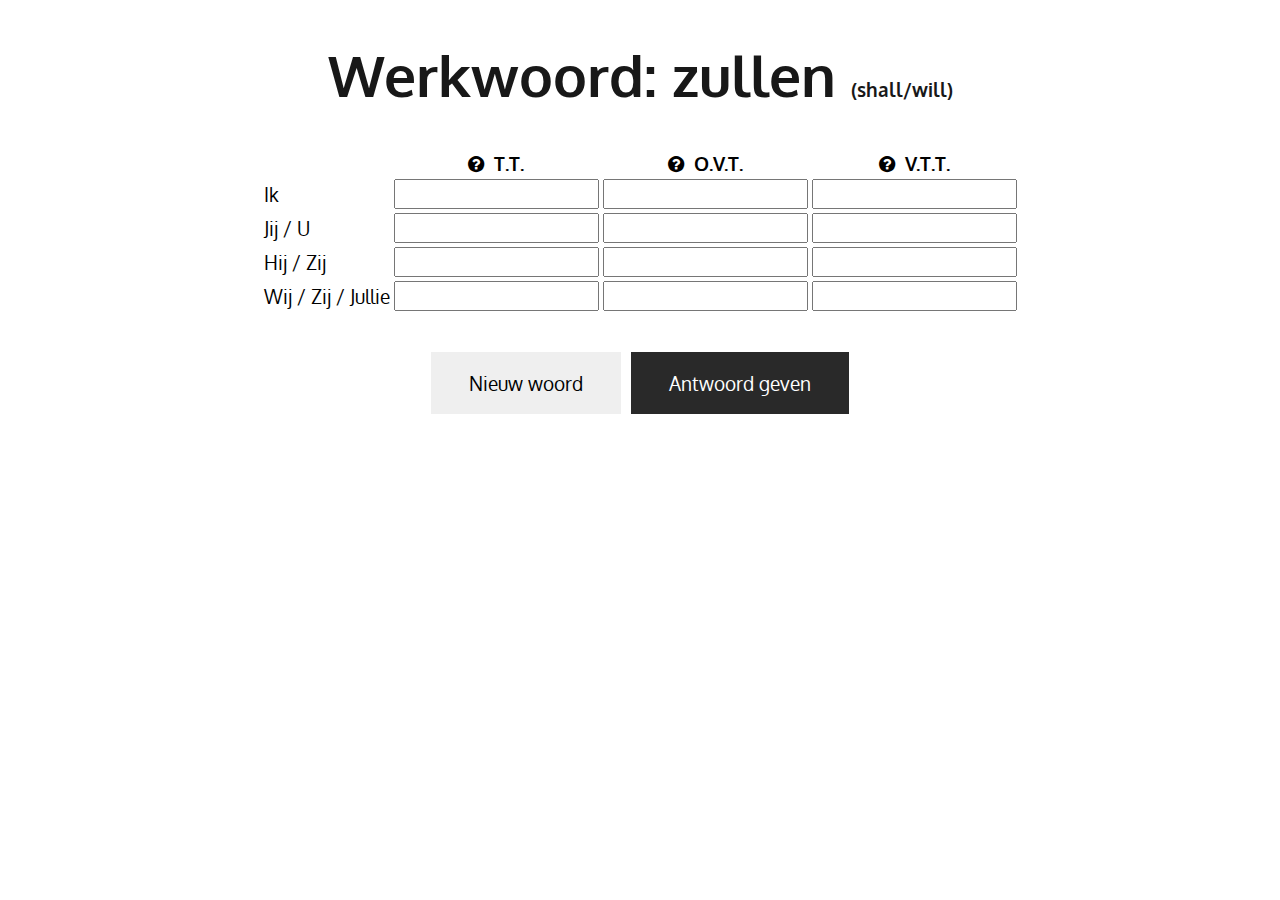
==== index.html @ b5f71947 "add basic functionality to check answer" ====
<!DOCTYPE html>
<html lang="en">
<head>
  <meta charset="UTF-8">
  <meta name="viewport" content="width=device-width, initial-scale=1.0">
  <title>Welke Woorden</title>
  <link rel="stylesheet" href="https://fonts.googleapis.com/css2?family=Oxygen:wght@300;700&display=swap"> 
  <link rel="stylesheet" href="https://cdnjs.cloudflare.com/ajax/libs/font-awesome/4.7.0/css/font-awesome.min.css">
  <link rel="stylesheet" href="style.css">
</head>
<body>
  <div class="werkwoord">
    <h1 class="werkwoord"></h1>
  </div>
  <div class="inputTable">
    <table>
      <thead>
        <tr>
          <th></th>
          <th title="Tegenwoordige tijd / Present tense"><i class="fa fa-question-circle"  aria-hidden="true"></i>T.T.</th>
          <th title="Verleden tijd / Simple past tense"><i class="fa fa-question-circle" aria-hidden="true"></i>O.V.T.</th>
          <th title="Voltooid tegenwoordige tijd / Past perfect tense"><i class="fa fa-question-circle" aria-hidden="true"></i>V.T.T.</th>
        </tr>
      </thead>
      <tbody>
        <tr>
          <td>Ik</td>
          <td><input class="wordInput" data-form="iktt" type="text"></td>
          <td><input class="wordInput" data-form="ikovt" type="text"></td>
          <td><input class="wordInput" data-form="ikvtt" type="text"></td>
        </tr>
        <tr>
          <td>Jij / U</td>
          <td><input class="wordInput" data-form="jijtt" type="text"></td>
          <td><input class="wordInput" data-form="jijovt" type="text"></td>
          <td><input class="wordInput" data-form="jijvtt" type="text"></td>
        </tr>
        <tr>
          <td>Hij / Zij</td>
          <td><input class="wordInput" data-form="hijtt" type="text"></td>
          <td><input class="wordInput" data-form="hijovt" type="text"></td>
          <td><input class="wordInput" data-form="hijvtt" type="text"></td>
        </tr>
        <tr>
          <td>Wij / Zij / Jullie</td>
          <td><input class="wordInput" data-form="wijtt" type="text"></td>
          <td><input class="wordInput" data-form="wijovt" type="text"></td>
          <td><input class="wordInput" data-form="wijvtt" type="text"></td>
        </tr>
      </tbody>
    </table>
  </div>
  <div class="buttons">
    <button class="newButton">Nieuw woord</button>
    <button class="answerButton">Antwoord geven</button>
  </div>
  <script src="woordenboek.js"></script>
  <script src="app.js"></script>
</body>
</html>
---- style.css ----
/* -------------------- General styling -------------------- */

:root {
  --myFontColour: #181818;
}

body {
  margin-left: 0;
  margin-right: 0;
  margin-top: 0;
}

html {
  height: 100%;
  width: 100%;
}

/* -------------------- Font styling -------------------- */

* {
  font-family: 'Oxygen', sans-serif;
  font-size: 19px;
}

p {
  font-size: 19px;
}

h1 {
  text-align: center;
  margin: 2rem;
  font-size: 3rem;
  color: var(--myFontColour);
}

.help {
  font-size: 19px;
}

/* -------------------- Table styling -------------------- */

.inputTable,
.buttons {
  display: flex;
  justify-content: center;
  align-items: center;  
}

.inputTable {
  margin-top: 2rem;
  margin-bottom: 2rem;
}

/* -------------------- Icon styling -------------------- */

.fa-question-circle {
  margin-right: 10px;
}

/* -------------------- Button styling -------------------- */

button {
  display: inline-block;
  border: none;
  padding: 1rem 2rem;
  margin-left: 5px;
  margin-right: 5px;
  text-decoration: none;
  font-family: 'Oxygen', sans-serif;
  font-size: 19px;
  cursor: pointer;
  text-align: center;
  transition: background 250ms ease-in-out, 
              transform 150ms ease;
  -webkit-appearance: none;
  -moz-appearance: none;
}

.answerButton {
  background: #292929;
  color: #ffffff;
}

.newButton:hover,
.newButton:focus {
  background-color: #e5e5e5;
}

.answerButton:hover,
.answerButton:focus {
  background: #181818;
}

/* -------------------- Score styling -------------------- */

.wrong {
  color: #A94442;
  background-color: #F2DEDE;
}

.correct {
  color: #3C763D;
  background-color: #DFF0D8;
}
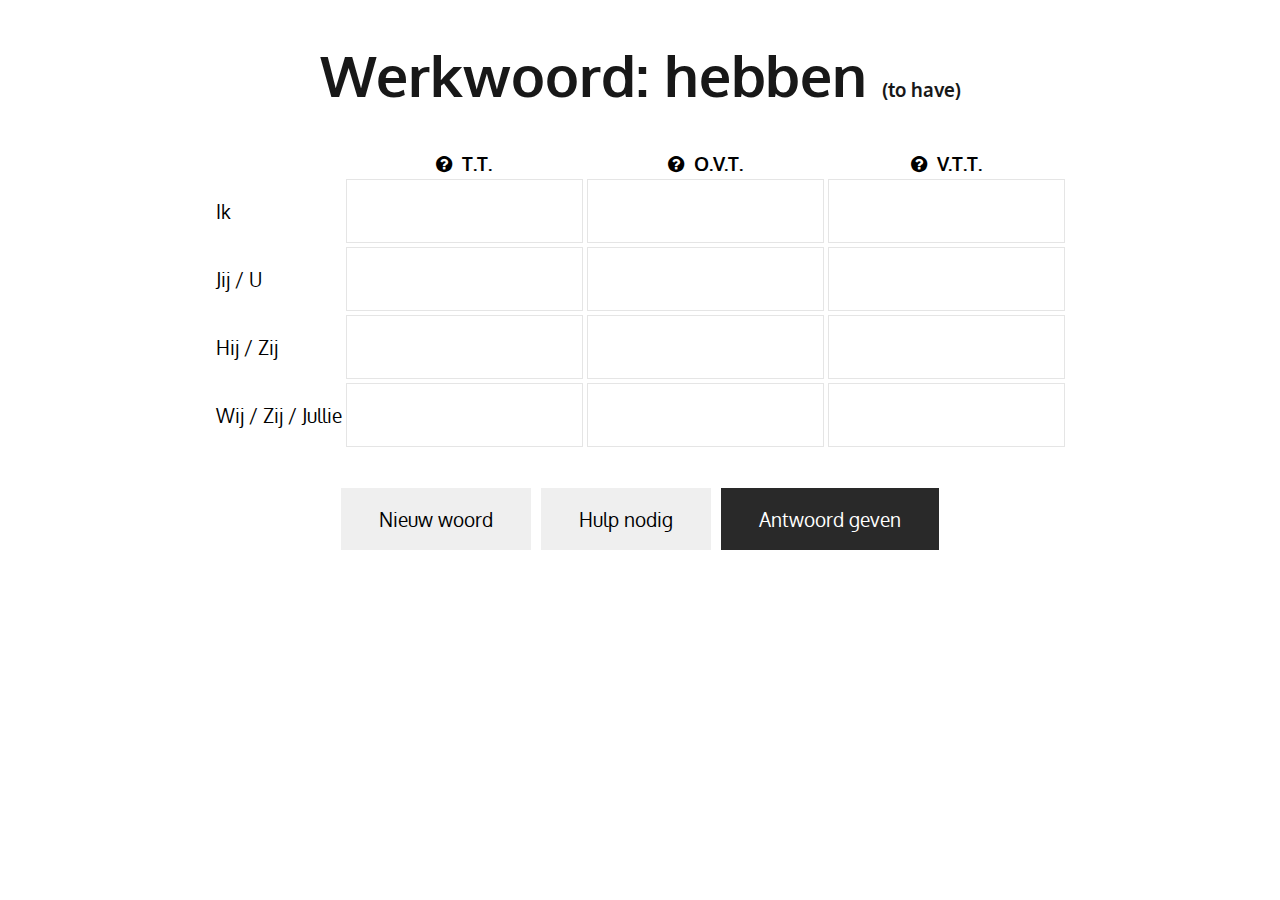
==== commit 28b66a2c: "add help button" ====
--- a/index.html
+++ b/index.html
@@ -52,6 +52,7 @@
   </div>
   <div class="buttons">
     <button class="newButton">Nieuw woord</button>
+    <button class="helpButton">Hulp nodig</button>
     <button class="answerButton">Antwoord geven</button>
   </div>
   <script src="woordenboek.js"></script>
--- a/style.css
+++ b/style.css
@@ -51,6 +51,13 @@
   margin-bottom: 2rem;
 }
 
+input {
+  border: #E5E5E5 1px solid;
+  padding: 1rem;
+}
+
+
+
 /* -------------------- Icon styling -------------------- */
 
 .fa-question-circle {
@@ -66,8 +73,6 @@
   margin-left: 5px;
   margin-right: 5px;
   text-decoration: none;
-  font-family: 'Oxygen', sans-serif;
-  font-size: 19px;
   cursor: pointer;
   text-align: center;
   transition: background 250ms ease-in-out, 
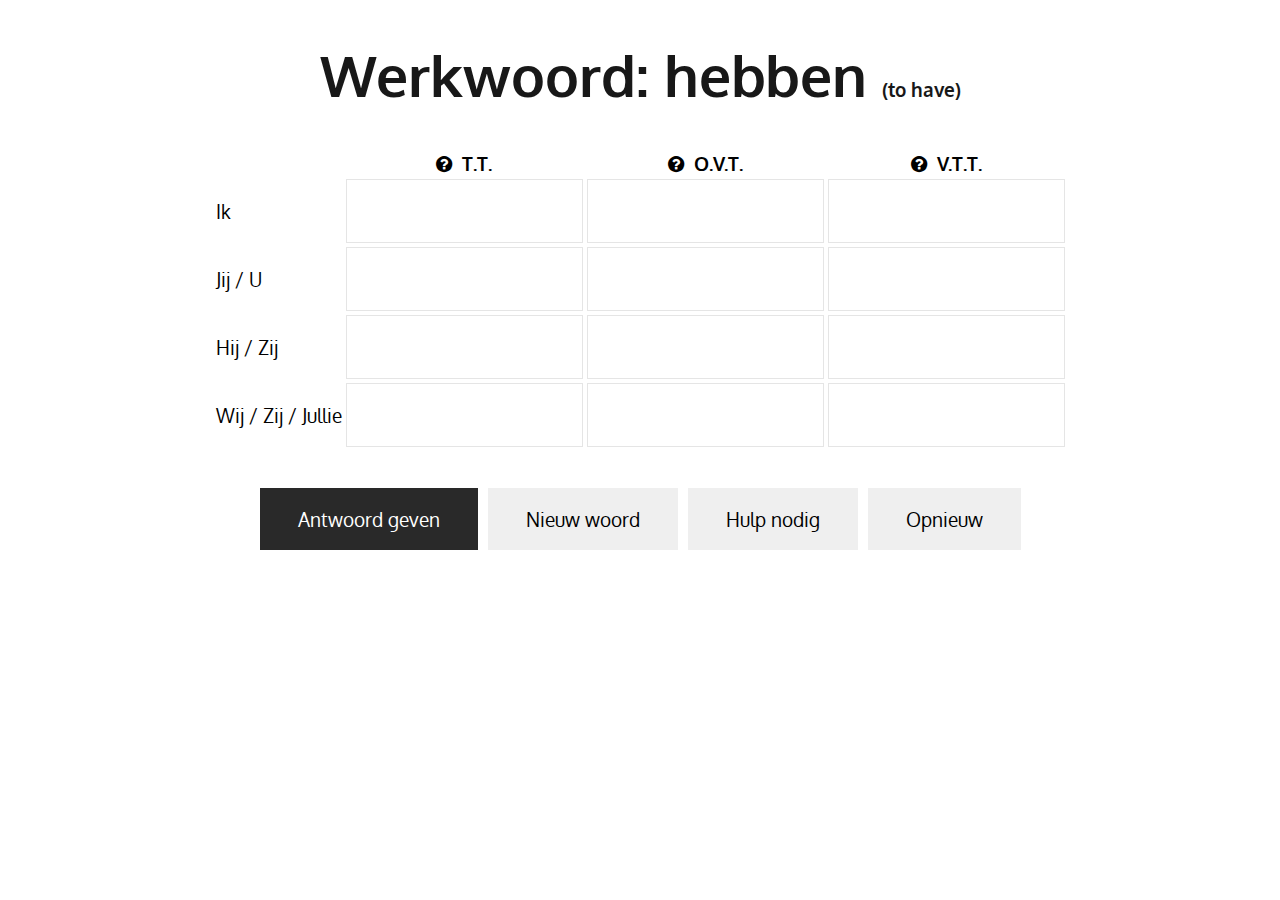
==== commit f25ba16a: "Add help option to show answer" ====
--- a/index.html
+++ b/index.html
@@ -51,9 +51,10 @@
     </table>
   </div>
   <div class="buttons">
-    <button class="newButton">Nieuw woord</button>
+    <button class="answerButton">Antwoord geven</button>
+    <button class="newButton">Nieuw woord</button>    
     <button class="helpButton">Hulp nodig</button>
-    <button class="answerButton">Antwoord geven</button>
+    <button class="clearButton">Opnieuw</button>
   </div>
   <script src="woordenboek.js"></script>
   <script src="app.js"></script>
--- a/style.css
+++ b/style.css
@@ -96,7 +96,13 @@
   background: #181818;
 }
 
+
 /* -------------------- Score styling -------------------- */
+
+.showAnswer {
+  color: #31708F;
+  background-color: #D9EDF7;
+}
 
 .wrong {
   color: #A94442;
@@ -106,4 +112,8 @@
 .correct {
   color: #3C763D;
   background-color: #DFF0D8;
+}
+
+.blocked {
+  background-color: #181818;
 }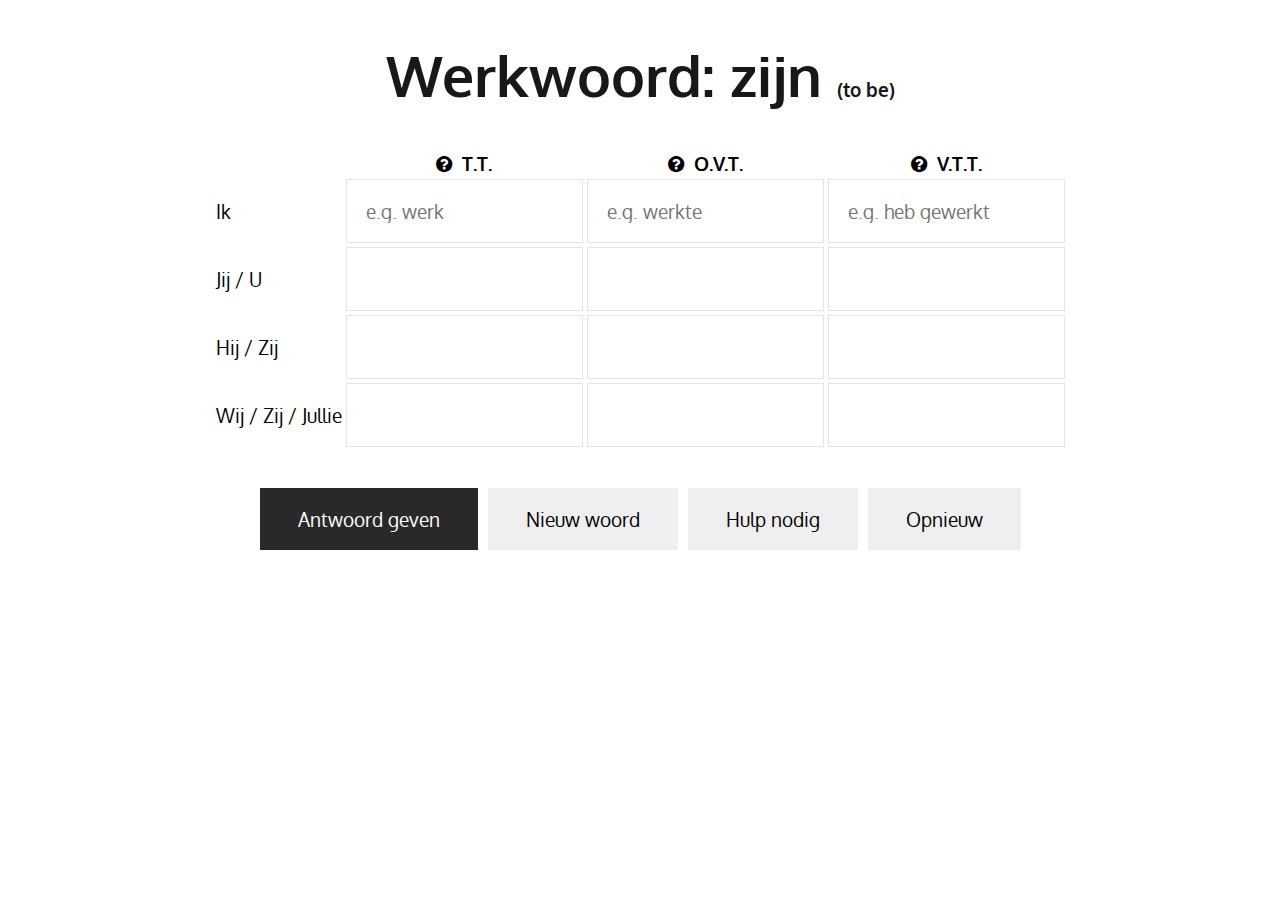
==== commit 7cef8bb3: "Add placeholder and rework VTT format" ====
--- a/index.html
+++ b/index.html
@@ -25,9 +25,9 @@
       <tbody>
         <tr>
           <td>Ik</td>
-          <td><input class="wordInput" data-form="iktt" type="text"></td>
-          <td><input class="wordInput" data-form="ikovt" type="text"></td>
-          <td><input class="wordInput" data-form="ikvtt" type="text"></td>
+          <td><input class="wordInput" data-form="iktt" type="text" placeholder="e.g. werk"></td>
+          <td><input class="wordInput" data-form="ikovt" type="text" placeholder="e.g. werkte"></td>
+          <td><input class="wordInput" data-form="ikvtt" type="text" placeholder="e.g. heb gewerkt"></td>
         </tr>
         <tr>
           <td>Jij / U</td>
--- a/style.css
+++ b/style.css
@@ -115,5 +115,11 @@
 }
 
 .blocked {
-  background-color: #181818;
-}+  background-color: #EBEBEB;
+  pointer-events: none;
+}
+
+.blocked::placeholder {
+  color: #EBEBEB;
+}
+
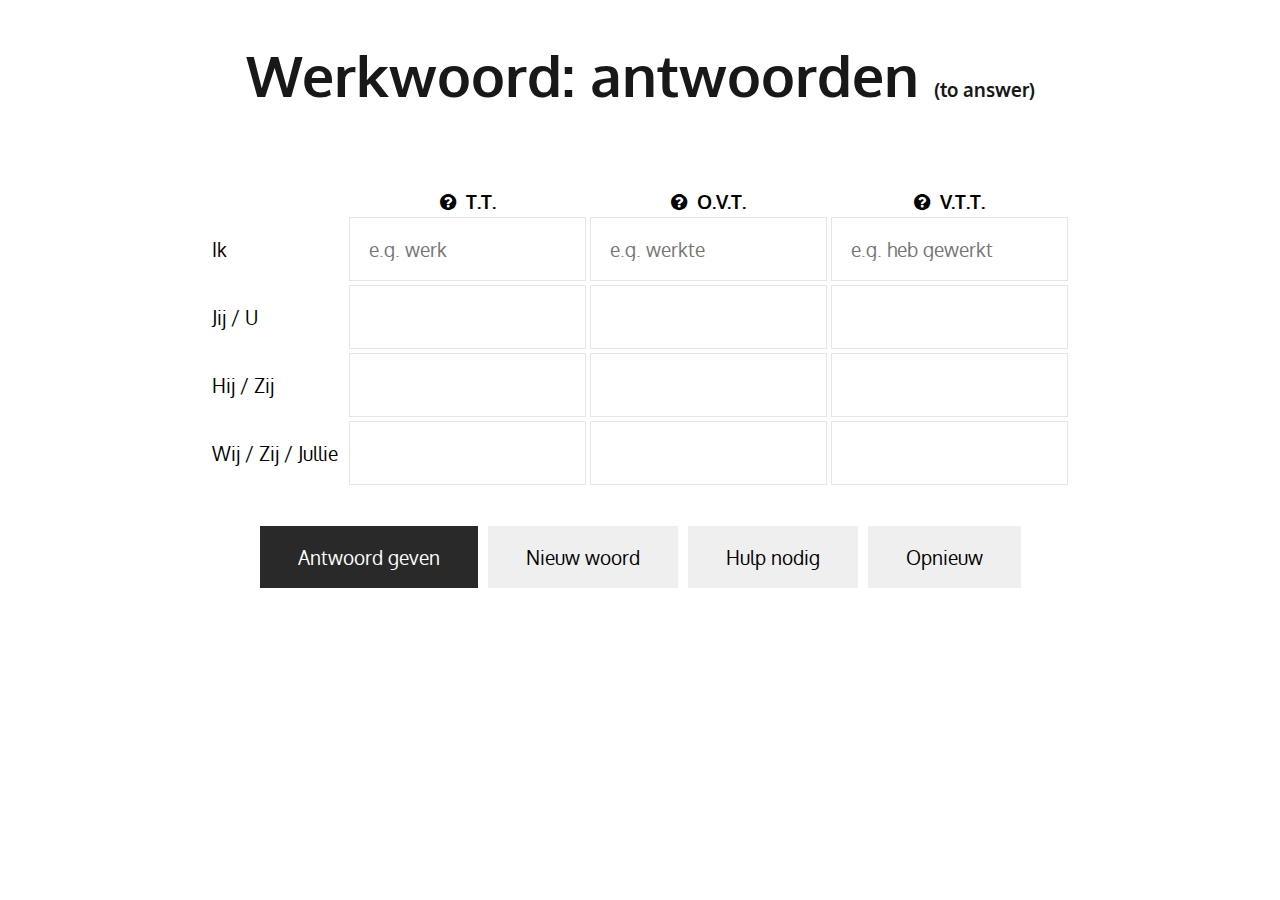
==== commit 2241d4da: "Add styling for smaller screens" ====
--- a/index.html
+++ b/index.html
@@ -9,53 +9,55 @@
   <link rel="stylesheet" href="style.css">
 </head>
 <body>
-  <div class="werkwoord">
-    <h1 class="werkwoord"></h1>
-  </div>
-  <div class="inputTable">
-    <table>
-      <thead>
-        <tr>
-          <th></th>
-          <th title="Tegenwoordige tijd / Present tense"><i class="fa fa-question-circle"  aria-hidden="true"></i>T.T.</th>
-          <th title="Verleden tijd / Simple past tense"><i class="fa fa-question-circle" aria-hidden="true"></i>O.V.T.</th>
-          <th title="Voltooid tegenwoordige tijd / Past perfect tense"><i class="fa fa-question-circle" aria-hidden="true"></i>V.T.T.</th>
-        </tr>
-      </thead>
-      <tbody>
-        <tr>
-          <td>Ik</td>
-          <td><input class="wordInput" data-form="iktt" type="text" placeholder="e.g. werk"></td>
-          <td><input class="wordInput" data-form="ikovt" type="text" placeholder="e.g. werkte"></td>
-          <td><input class="wordInput" data-form="ikvtt" type="text" placeholder="e.g. heb gewerkt"></td>
-        </tr>
-        <tr>
-          <td>Jij / U</td>
-          <td><input class="wordInput" data-form="jijtt" type="text"></td>
-          <td><input class="wordInput" data-form="jijovt" type="text"></td>
-          <td><input class="wordInput" data-form="jijvtt" type="text"></td>
-        </tr>
-        <tr>
-          <td>Hij / Zij</td>
-          <td><input class="wordInput" data-form="hijtt" type="text"></td>
-          <td><input class="wordInput" data-form="hijovt" type="text"></td>
-          <td><input class="wordInput" data-form="hijvtt" type="text"></td>
-        </tr>
-        <tr>
-          <td>Wij / Zij / Jullie</td>
-          <td><input class="wordInput" data-form="wijtt" type="text"></td>
-          <td><input class="wordInput" data-form="wijovt" type="text"></td>
-          <td><input class="wordInput" data-form="wijvtt" type="text"></td>
-        </tr>
-      </tbody>
-    </table>
-  </div>
-  <div class="buttons">
-    <button class="answerButton">Antwoord geven</button>
-    <button class="newButton">Nieuw woord</button>    
-    <button class="helpButton">Hulp nodig</button>
-    <button class="clearButton">Opnieuw</button>
-  </div>
+  <main>
+    <div class="werkwoord">
+      <h1 class="werkwoord"></h1>
+    </div>
+    <div class="inputTable">
+      <table>
+        <thead>
+          <tr>
+            <th></th>
+            <th title="Tegenwoordige tijd / Present tense"><i class="fa fa-question-circle"  aria-hidden="true"></i>T.T.</th>
+            <th title="Verleden tijd / Simple past tense"><i class="fa fa-question-circle" aria-hidden="true"></i>O.V.T.</th>
+            <th title="Voltooid tegenwoordige tijd / Past perfect tense"><i class="fa fa-question-circle" aria-hidden="true"></i>V.T.T.</th>
+          </tr>
+        </thead>
+        <tbody>
+          <tr>
+            <td>Ik</td>
+            <td><input class="wordInput" data-form="iktt" type="text" placeholder="e.g. werk"></td>
+            <td><input class="wordInput" data-form="ikovt" type="text" placeholder="e.g. werkte"></td>
+            <td><input class="wordInput" data-form="ikvtt" type="text" placeholder="e.g. heb gewerkt"></td>
+          </tr>
+          <tr>
+            <td>Jij / U</td>
+            <td><input class="wordInput" data-form="jijtt" type="text"></td>
+            <td><input class="wordInput" data-form="jijovt" type="text"></td>
+            <td><input class="wordInput" data-form="jijvtt" type="text"></td>
+          </tr>
+          <tr>
+            <td>Hij / Zij</td>
+            <td><input class="wordInput" data-form="hijtt" type="text"></td>
+            <td><input class="wordInput" data-form="hijovt" type="text"></td>
+            <td><input class="wordInput" data-form="hijvtt" type="text"></td>
+          </tr>
+          <tr>
+            <td>Wij / Zij / Jullie</td>
+            <td><input class="wordInput" data-form="wijtt" type="text"></td>
+            <td><input class="wordInput" data-form="wijovt" type="text"></td>
+            <td><input class="wordInput" data-form="wijvtt" type="text"></td>
+          </tr>
+        </tbody>
+      </table>
+    </div>
+    <div class="buttons">
+      <button class="answerButton">Antwoord geven</button>
+      <button class="newButton">Nieuw woord</button>    
+      <button class="helpButton">Hulp nodig</button>
+      <button class="clearButton">Opnieuw</button>
+    </div>
+  </main>
   <script src="woordenboek.js"></script>
   <script src="app.js"></script>
 </body>
--- a/style.css
+++ b/style.css
@@ -13,6 +13,10 @@
 html {
   height: 100%;
   width: 100%;
+}
+
+main {
+  overflow-x: hidden;
 }
 
 /* -------------------- Font styling -------------------- */
@@ -37,26 +41,35 @@
   font-size: 19px;
 }
 
-/* -------------------- Table styling -------------------- */
+@media (max-width: 767px) {
 
-.inputTable,
-.buttons {
-  display: flex;
-  justify-content: center;
-  align-items: center;  
+  h1 {
+    font-size: 2rem;
+  }
+
 }
 
-.inputTable {
-  margin-top: 2rem;
-  margin-bottom: 2rem;
-}
+/* -------------------- Table styling -------------------- */
 
 input {
   border: #E5E5E5 1px solid;
   padding: 1rem;
 }
 
+.inputTable {
+  display: block;
+  width: 100%;
+  overflow-x: auto;
+}
 
+table {
+  margin: 2rem auto;
+  padding: 0 2rem;
+}
+
+tr > td:first-of-type {
+  min-width: 7rem;
+}
 
 /* -------------------- Icon styling -------------------- */
 
@@ -96,8 +109,27 @@
   background: #181818;
 }
 
+.buttons {
+  display: flex;
+  justify-content: center;
+  align-items: center;
+}
 
-/* -------------------- Score styling -------------------- */
+@media only screen and (max-width: 767px) {
+
+  .buttons {
+    display: block;
+  }
+
+  button {
+    display: block;
+    width: 80vw;
+    margin: 1rem auto;
+  }
+
+}
+
+/* -------------------- Answer styling -------------------- */
 
 .showAnswer {
   color: #31708F;
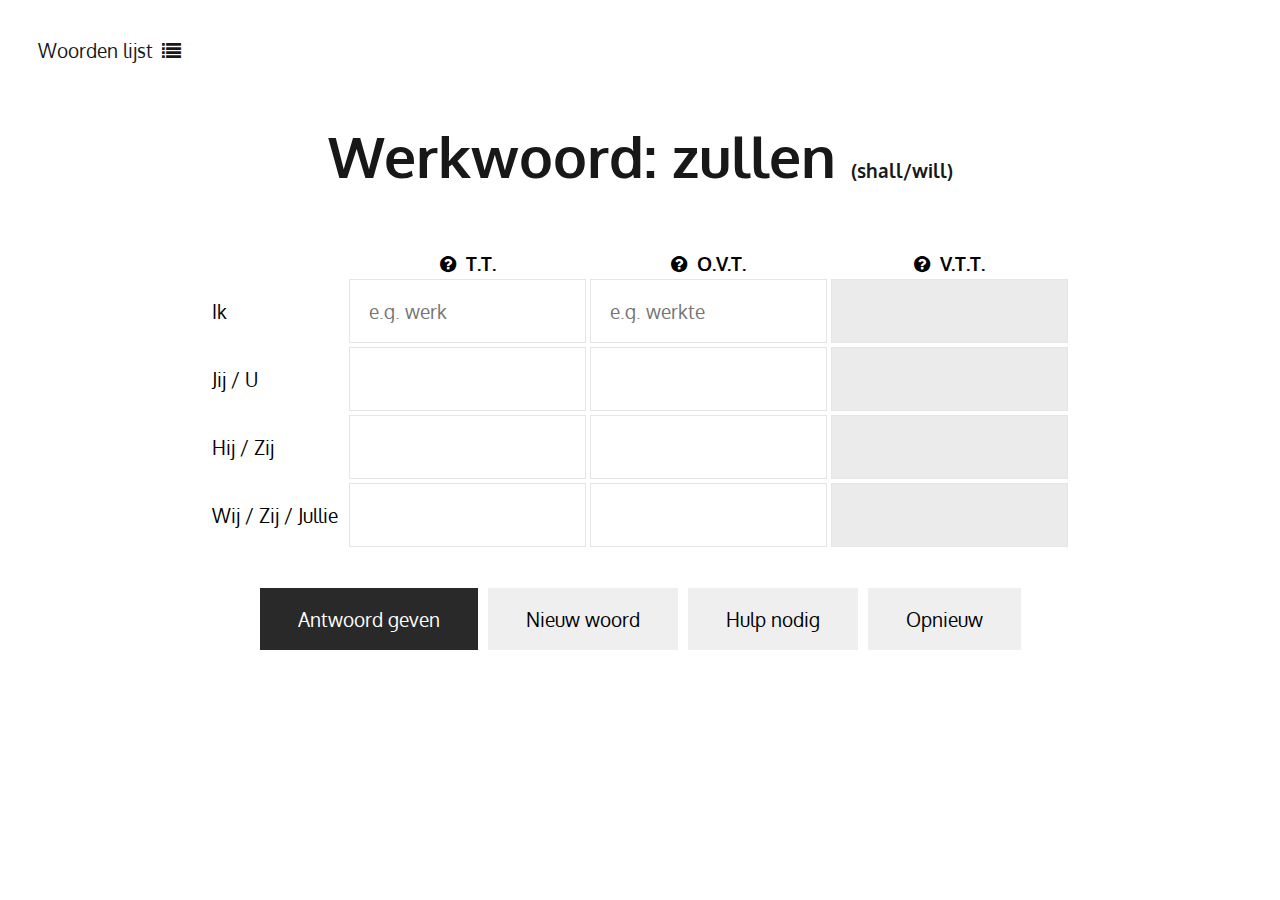
==== commit 1ab84413: "Add word list page" ====
--- a/index.html
+++ b/index.html
@@ -9,6 +9,9 @@
   <link rel="stylesheet" href="style.css">
 </head>
 <body>
+  <nav>
+    <a href="woordenboek.html">Woorden lijst <i class="fa fa-list" aria-hidden="true"></i></a>
+  </nav>
   <main>
     <div class="werkwoord">
       <h1 class="werkwoord"></h1>
@@ -60,5 +63,6 @@
   </main>
   <script src="woordenboek.js"></script>
   <script src="app.js"></script>
+  <script src="woordenlijst.js"></script>
 </body>
 </html>--- a/style.css
+++ b/style.css
@@ -19,6 +19,21 @@
   overflow-x: hidden;
 }
 
+/* -------------------- Navigation styling -------------------- */
+
+nav {
+  padding: 2rem;
+}
+
+nav a {
+  color: var(--myFontColour);
+  text-decoration: none;
+}
+
+nav i {
+  margin-left: 0.2rem;
+}
+
 /* -------------------- Font styling -------------------- */
 
 * {
@@ -32,7 +47,7 @@
 
 h1 {
   text-align: center;
-  margin: 2rem;
+  margin: 1rem;
   font-size: 3rem;
   color: var(--myFontColour);
 }
@@ -44,7 +59,7 @@
 @media (max-width: 767px) {
 
   h1 {
-    font-size: 2rem;
+    font-size: 1.5rem;
   }
 
 }
@@ -155,3 +170,19 @@
   color: #EBEBEB;
 }
 
+/* -------------------- Woordenlijst styling -------------------- */
+
+div.woorden-lijst {
+  display: flex;
+  margin: auto;
+  flex-wrap: wrap;
+  justify-content: space-evenly;
+}
+
+li {
+ list-style: none;
+}
+
+h2 {
+  font-size: 1.5rem;
+}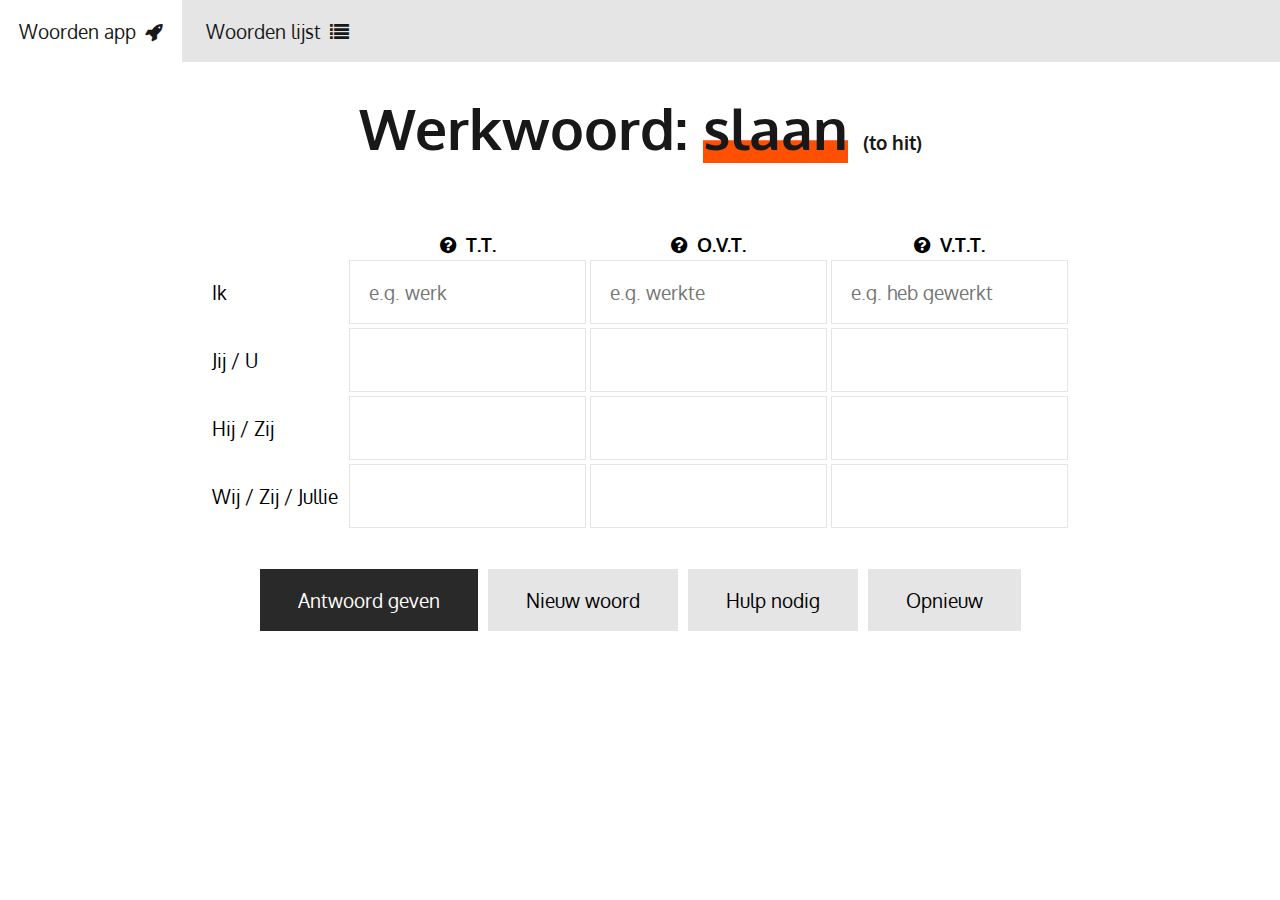
==== commit 56a86927: "Update font & layout styling" ====
--- a/index.html
+++ b/index.html
@@ -10,7 +10,8 @@
 </head>
 <body>
   <nav>
-    <a href="woordenboek.html">Woorden lijst <i class="fa fa-list" aria-hidden="true"></i></a>
+    <a href="index.html" class="active">Woorden app <i class="fa fa-rocket" aria-hidden="true"></i></a>
+    <a href="woordenlijst.html">Woorden lijst <i class="fa fa-list" aria-hidden="true"></i></a>
   </nav>
   <main>
     <div class="werkwoord">
--- a/style.css
+++ b/style.css
@@ -22,16 +22,39 @@
 /* -------------------- Navigation styling -------------------- */
 
 nav {
-  padding: 2rem;
+  padding: 1rem 0;
+  background-color: #e5e5e5;
 }
 
 nav a {
   color: var(--myFontColour);
   text-decoration: none;
+  background-color: #e5e5e5;
+  padding: 1rem;
+  margin: 0;
+}
+
+.active {
+  background-color: #fff;
 }
 
 nav i {
   margin-left: 0.2rem;
+}
+
+@media only screen and (max-width: 767px) {
+
+  nav {
+    display: flex;
+    padding: 0;
+    justify-content: space-evenly;
+    text-align: center;
+  }
+
+  nav a {
+    width: 50%;
+  }
+
 }
 
 /* -------------------- Font styling -------------------- */
@@ -47,19 +70,30 @@
 
 h1 {
   text-align: center;
-  margin: 1rem;
+  margin: 1.5rem;
   font-size: 3rem;
   color: var(--myFontColour);
 }
 
 .help {
   font-size: 19px;
+  display: inline-block;
+}
+
+.dutch {
+  font-size: 3rem;
+  box-shadow: inset 0 -1.2rem 0 #FF4F00;
 }
 
 @media (max-width: 767px) {
 
-  h1 {
+  h1,
+  .dutch {
     font-size: 1.5rem;
+  }
+
+  .dutch {
+    box-shadow: inset 0 -0.6rem 0 #FF4F00;
   }
 
 }
@@ -84,6 +118,15 @@
 
 tr > td:first-of-type {
   min-width: 7rem;
+}
+
+@media only screen and (max-width: 767px) {
+
+  table {
+    margin: 0rem auto;
+    padding: 0 1rem;
+  }
+
 }
 
 /* -------------------- Icon styling -------------------- */
@@ -107,10 +150,11 @@
               transform 150ms ease;
   -webkit-appearance: none;
   -moz-appearance: none;
+  background-color: #e5e5e5;
 }
 
 .answerButton {
-  background: #292929;
+  background: #292929; 
   color: #ffffff;
 }
 
@@ -181,8 +225,35 @@
 
 li {
  list-style: none;
+ padding: 0.3rem 0;
 }
 
 h2 {
   font-size: 1.5rem;
+}
+
+@media only screen and (max-width: 767px) {
+
+  div.woorden-lijst {
+    justify-content: start;
+  }
+  
+  h2 {
+    font-size: 1rem;
+    margin-left: 2rem;
+  }
+
+  li {
+    width: 100vw;
+    padding-left: 2rem;
+  }
+
+  li:nth-child(even) {
+    background-color: #f8f8f8;
+  }
+
+  ul {
+    padding-left: 0;
+  }
+
 }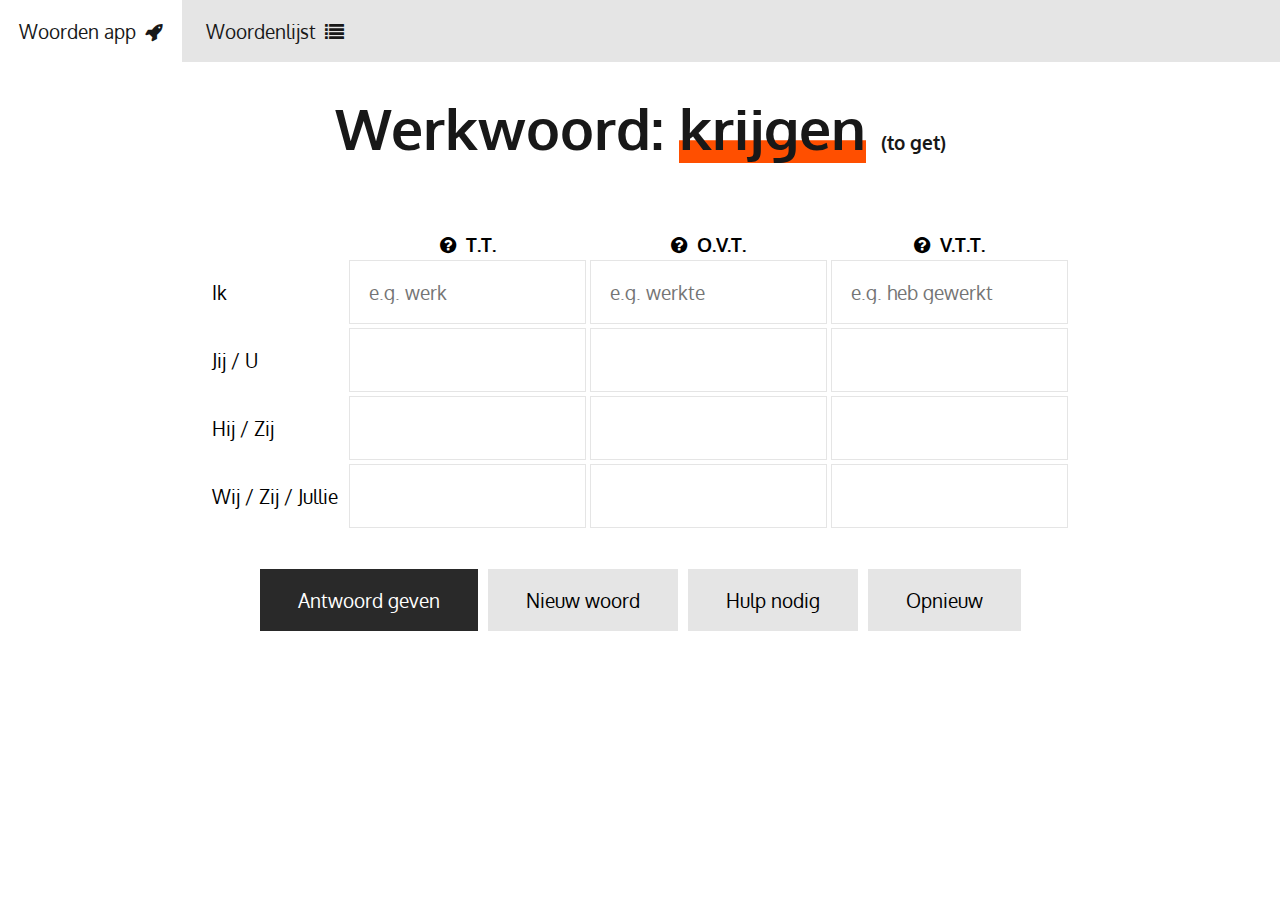
==== commit 3d016b7b: "Fix spelling" ====
--- a/index.html
+++ b/index.html
@@ -11,7 +11,7 @@
 <body>
   <nav>
     <a href="index.html" class="active">Woorden app <i class="fa fa-rocket" aria-hidden="true"></i></a>
-    <a href="woordenlijst.html">Woorden lijst <i class="fa fa-list" aria-hidden="true"></i></a>
+    <a href="woordenlijst.html">Woordenlijst <i class="fa fa-list" aria-hidden="true"></i></a>
   </nav>
   <main>
     <div class="werkwoord">
